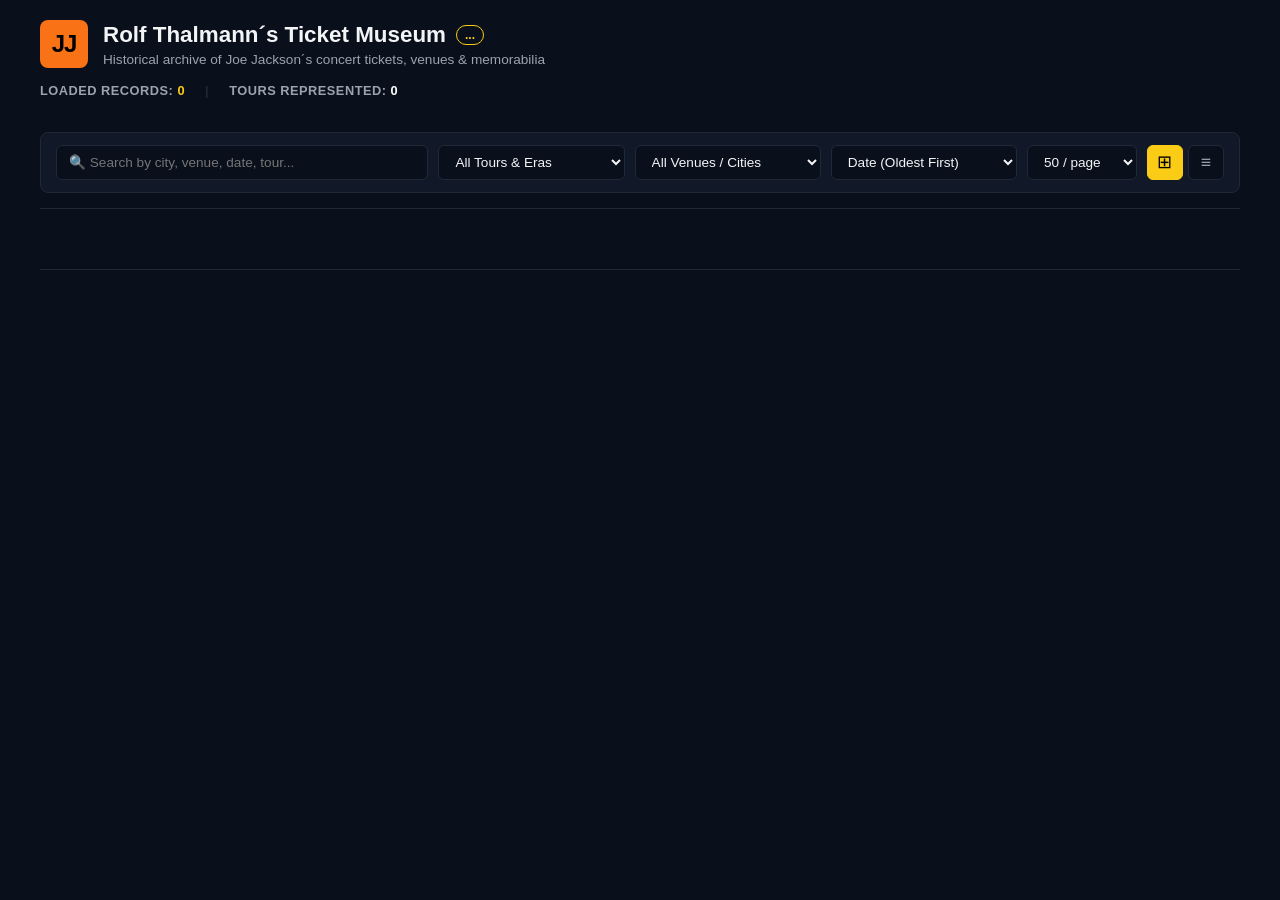
==== index.html @ 8d32916a "Update index.html Provedené úpravy: Odstraněny informace o contributor/donor: Z karty záznamu (kart" ====
<!DOCTYPE html>
<html lang="en">
<head>
  <meta charset="UTF-8">
  <meta name="viewport" content="width=device-width, initial-scale=1.0">
  <title>Rolf Thalmann´s Ticket Museum</title>
  <script src="https://cdnjs.cloudflare.com/ajax/libs/PapaParse/5.4.1/papaparse.min.js"></script>

  <!-- Viewer.js (Image Zoom & Inspection) -->
  <link rel="stylesheet" href="https://cdnjs.cloudflare.com/ajax/libs/viewerjs/1.11.6/viewer.min.css" />
  <script src="https://cdnjs.cloudflare.com/ajax/libs/viewerjs/1.11.6/viewer.min.js"></script>

  <style>
    :root {
      --bg-main: #0a0f1c;
      --bg-panel: #111827;
      --bg-card: #151c2b;
      --text-main: #f3f4f6;
      --text-muted: #9ca3af;
      --accent-yellow: #facc15;
      --accent-blue: #38bdf8;
      --border-color: #1f2937;
      --font-family: -apple-system, BlinkMacSystemFont, "Segoe UI", Roboto, Helvetica, Arial, sans-serif;
    }

    * { box-sizing: border-box; margin: 0; padding: 0; }

    body {
      font-family: var(--font-family);
      background-color: var(--bg-main);
      color: var(--text-main);
      padding: 0 40px 40px 40px;
      min-height: 100vh;
    }

    .viewer-container { z-index: 99999 !important; }

    .top-header-container {
      position: sticky;
      top: 0;
      background-color: var(--bg-main);
      z-index: 100;
      padding-top: 20px;
      padding-bottom: 15px;
      border-bottom: 1px solid var(--border-color);
      margin-bottom: 25px;
    }

    header {
      display: flex;
      justify-content: space-between;
      align-items: center;
      margin-bottom: 15px;
    }

    .header-left { display: flex; align-items: center; gap: 15px; }

    .logo {
      background-color: #f97316;
      color: #000;
      width: 48px;
      height: 48px;
      border-radius: 8px;
      display: flex;
      align-items: center;
      justify-content: center;
      font-weight: 900;
      font-size: 1.5rem;
      letter-spacing: -1px;
      flex-shrink: 0;
    }

    .title-area h1 {
      font-size: 1.4rem;
      font-weight: 700;
      display: flex;
      align-items: center;
      gap: 10px;
    }

    .year-badge {
      background-color: transparent;
      border: 1px solid var(--accent-yellow);
      color: var(--accent-yellow);
      font-size: 0.75rem;
      padding: 2px 8px;
      border-radius: 12px;
      font-weight: 600;
    }

    .title-area p { color: var(--text-muted); font-size: 0.85rem; margin-top: 4px; }

    .stats-bar {
      display: flex;
      align-items: center;
      gap: 20px;
      font-size: 0.8rem;
      font-weight: 600;
      color: var(--text-muted);
      text-transform: uppercase;
      margin-bottom: 15px;
      letter-spacing: 0.5px;
    }

    .stats-bar span { color: var(--border-color); }
    .stat-val-yellow { color: var(--accent-yellow); }
    .stat-val-white { color: #fff; }

    /* Banner "On This Day in History" */
    .on-this-day-banner {
      background: linear-gradient(135deg, rgba(250, 204, 21, 0.15), rgba(56, 189, 248, 0.1));
      border: 1px solid rgba(250, 204, 21, 0.4);
      border-radius: 8px;
      padding: 10px 16px;
      margin-bottom: 15px;
      display: none;
      align-items: center;
      justify-content: space-between;
      gap: 15px;
    }

    .on-this-day-banner.active { display: flex; }

    .otd-left { display: flex; align-items: center; gap: 12px; }

    .otd-icon {
      font-size: 1.3rem;
      background: rgba(250, 204, 21, 0.2);
      padding: 6px 10px;
      border-radius: 6px;
    }

    .otd-text h4 {
      font-size: 0.85rem;
      color: var(--accent-yellow);
      text-transform: uppercase;
      letter-spacing: 0.5px;
      margin-bottom: 2px;
    }

    .otd-text p {
      font-size: 0.85rem;
      color: var(--text-main);
      font-weight: 500;
    }

    .otd-btn {
      background-color: var(--accent-yellow);
      color: #000;
      border: none;
      padding: 6px 14px;
      border-radius: 6px;
      font-size: 0.8rem;
      font-weight: 700;
      cursor: pointer;
      white-space: nowrap;
      transition: all 0.2s;
    }

    .otd-btn:hover { background-color: #fde047; }

    .category-tabs {
      display: flex;
      gap: 8px;
      margin-bottom: 15px;
      overflow-x: auto;
      padding-bottom: 4px;
    }

    .tab-btn {
      background-color: var(--bg-panel);
      border: 1px solid var(--border-color);
      color: var(--text-muted);
      padding: 8px 16px;
      border-radius: 20px;
      font-size: 0.85rem;
      font-weight: 600;
      cursor: pointer;
      white-space: nowrap;
      transition: all 0.2s ease;
      display: inline-flex;
      align-items: center;
      gap: 6px;
    }

    .tab-btn:hover { border-color: #38bdf8; color: #fff; }
    .tab-btn.active { background-color: var(--accent-yellow); color: #000; border-color: var(--accent-yellow); }

    .controls {
      display: grid;
      grid-template-columns: 2fr 1fr 1fr 1fr 110px auto;
      gap: 10px;
      background-color: var(--bg-panel);
      padding: 12px 15px;
      border-radius: 8px;
      border: 1px solid var(--border-color);
    }

    @media (max-width: 1200px) {
      .controls { grid-template-columns: 1fr 1fr 1fr; }
    }

    .controls input, .controls select {
      background-color: var(--bg-main);
      border: 1px solid var(--border-color);
      color: var(--text-main);
      padding: 8px 12px;
      border-radius: 6px;
      font-size: 0.85rem;
      width: 100%;
      outline: none;
    }

    .controls input:focus, .controls select:focus { border-color: var(--accent-blue); }

    .layout-toggles { display: flex; gap: 5px; }

    .toggle-btn {
      background-color: var(--bg-main);
      border: 1px solid var(--border-color);
      color: var(--text-muted);
      width: 36px;
      height: 100%;
      border-radius: 6px;
      cursor: pointer;
      display: flex;
      align-items: center;
      justify-content: center;
      font-size: 1.1rem;
    }

    .toggle-btn.active { background-color: var(--accent-yellow); color: #000; border-color: var(--accent-yellow); }

    .tickets-container.grid-view {
      display: grid;
      grid-template-columns: repeat(auto-fill, minmax(300px, 1fr));
      gap: 20px;
    }

    .tickets-container.list-view {
      display: flex;
      flex-direction: column;
      gap: 15px;
    }

    .tickets-container.list-view .ticket-card { flex-direction: row; align-items: center; height: auto; }
    .tickets-container.list-view .card-img-wrapper { width: 220px; height: 160px; flex-shrink: 0; }

    .ticket-card {
      background-color: var(--bg-card);
      border: 1px solid var(--border-color);
      border-radius: 10px;
      overflow: hidden;
      display: flex;
      flex-direction: column;
      cursor: pointer;
      position: relative;
      transition: transform 0.2s, border-color 0.2s;
    }

    .ticket-card:hover { border-color: #38bdf8; transform: translateY(-2px); }

    .card-header-row { display: flex; justify-content: flex-end; align-items: center; margin-bottom: 6px; }

    .edit-icon-btn {
      color: var(--text-muted);
      font-size: 0.85rem;
      text-decoration: none;
      padding: 2px 6px;
      border-radius: 4px;
      background: rgba(255, 255, 255, 0.05);
      border: 1px solid var(--border-color);
      transition: all 0.2s;
    }

    .edit-icon-btn:hover { color: var(--accent-yellow); border-color: var(--accent-yellow); }

    .card-img-wrapper {
      position: relative;
      height: 220px;
      background-color: #000;
      display: flex;
      align-items: center;
      justify-content: center;
      overflow: hidden;
    }

    .card-img-wrapper img { width: 100%; height: 100%; object-fit: cover; }

    .card-content { padding: 15px; display: flex; flex-direction: column; flex-grow: 1; }

    .card-date { font-size: 0.95rem; font-weight: 700; color: #fff; margin-bottom: 4px; }
    .info-text { font-size: 0.85rem; font-weight: 500; color: var(--text-muted); line-height: 1.4; margin-bottom: 8px; flex-grow: 1; }

    /* Supporting Act Tag on Card */
    .card-support-tag {
      font-size: 0.75rem;
      color: var(--accent-blue);
      font-weight: 600;
      margin-bottom: 8px;
      display: flex;
      align-items: center;
      gap: 4px;
    }

    /* Related Item Badge Buttons */
    .related-items-bar {
      display: flex;
      gap: 6px;
      flex-wrap: wrap;
      margin-top: 8px;
      margin-bottom: 6px;
    }

    .related-btn {
      background: rgba(56, 189, 248, 0.12);
      border: 1px solid rgba(56, 189, 248, 0.4);
      color: #38bdf8;
      font-size: 0.75rem;
      font-weight: 600;
      padding: 4px 10px;
      border-radius: 12px;
      cursor: pointer;
      display: inline-flex;
      align-items: center;
      gap: 5px;
      transition: all 0.2s;
    }

    .related-btn:hover {
      background: rgba(56, 189, 248, 0.3);
      color: #fff;
      border-color: #38bdf8;
    }

    .setlist-toggle-btn {
      background: rgba(255, 255, 255, 0.05);
      border: 1px solid var(--border-color);
      color: var(--text-muted);
      width: 100%;
      padding: 8px;
      border-radius: 6px;
      font-size: 0.8rem;
      margin-top: 10px;
      cursor: pointer;
      text-align: center;
      transition: all 0.2s;
    }

    .setlist-toggle-btn.has-setlist {
      background: rgba(250, 204, 21, 0.12);
      border-color: rgba(250, 204, 21, 0.5);
      color: var(--accent-yellow);
      font-weight: 700;
    }

    .setlist-toggle-btn.has-setlist:hover {
      background: rgba(250, 204, 21, 0.25);
    }

    .setlist-content {
      display: none;
      margin-top: 10px;
      background: rgba(0,0,0,0.3);
      padding: 10px;
      border-radius: 6px;
      font-size: 0.8rem;
      color: var(--text-muted);
    }

    .setlist-content.open { display: block; }
    .setlist-content ol { padding-left: 20px; margin: 10px 0; }

    .pagination-container {
      display: flex;
      justify-content: center;
      align-items: center;
      gap: 8px;
      margin-top: 35px;
      padding-top: 20px;
      border-top: 1px solid var(--border-color);
      flex-wrap: wrap;
    }

    .page-btn {
      background-color: var(--bg-panel);
      border: 1px solid var(--border-color);
      color: var(--text-main);
      padding: 8px 14px;
      border-radius: 6px;
      font-size: 0.85rem;
      cursor: pointer;
    }

    .page-btn.active {
      background-color: var(--accent-yellow);
      color: #000;
      border-color: var(--accent-yellow);
      font-weight: 700;
    }

    /* Modal / Detail View Overlay */
    .modal-overlay {
      position: fixed;
      top: 0; left: 0; width: 100vw; height: 100vh;
      background: rgba(0, 0, 0, 0.85);
      backdrop-filter: blur(5px);
      display: none;
      justify-content: center;
      align-items: center;
      z-index: 9999;
      padding: 20px;
    }

    .modal-overlay.active { display: flex; }

    .modal-card {
      background-color: var(--bg-panel);
      border: 1px solid var(--border-color);
      border-radius: 12px;
      max-width: 900px;
      width: 100%;
      max-height: 90vh;
      overflow-y: auto;
      position: relative;
      display: flex;
      flex-direction: column;
    }

    .modal-nav-bar {
      display: flex;
      justify-content: space-between;
      align-items: center;
      padding: 12px 20px;
      background: rgba(0, 0, 0, 0.4);
      border-bottom: 1px solid var(--border-color);
    }

    .modal-nav-btn {
      background: var(--bg-card);
      border: 1px solid var(--border-color);
      color: var(--text-main);
      padding: 6px 14px;
      border-radius: 6px;
      font-size: 0.85rem;
      font-weight: 600;
      cursor: pointer;
    }

    .modal-nav-btn:hover:not(:disabled) { border-color: var(--accent-blue); color: var(--accent-blue); }
    .modal-nav-btn:disabled { opacity: 0.3; cursor: not-allowed; }

    .modal-close {
      background: rgba(255, 255, 255, 0.1);
      border: none; color: #fff;
      font-size: 1.2rem; width: 32px; height: 32px;
      border-radius: 50%; cursor: pointer;
      display: flex; align-items: center; justify-content: center;
    }

    .modal-close:hover { background: rgba(239, 68, 68, 0.8); }

    .modal-img-container {
      background: #000;
      padding: 20px;
      text-align: center;
      border-bottom: 1px solid var(--border-color);
    }

    .modal-img-container img {
      max-width: 100%;
      max-height: 52vh;
      object-fit: contain;
      border-radius: 6px;
      cursor: zoom-in;
    }

    .modal-thumbnails {
      display: flex;
      gap: 10px;
      justify-content: center;
      margin-top: 10px;
    }

    .modal-thumb {
      width: 50px;
      height: 38px;
      object-fit: cover;
      border-radius: 4px;
      border: 1px solid var(--border-color);
      cursor: pointer;
      opacity: 0.6;
    }

    .modal-thumb:hover, .modal-thumb.active { opacity: 1; border-color: var(--accent-yellow); }

    .modal-body { padding: 25px; }
    .modal-date { font-size: 1.1rem; font-weight: 700; color: #fff; margin-bottom: 8px; }
    .modal-title { font-size: 0.95rem; font-weight: 500; color: var(--text-muted); margin-bottom: 20px; }

    .modal-grid {
      display: grid;
      grid-template-columns: repeat(auto-fit, minmax(180px, 1fr));
      gap: 15px;
      background: rgba(0, 0, 0, 0.2);
      padding: 15px;
      border-radius: 8px;
      border: 1px solid var(--border-color);
      margin-bottom: 20px;
    }

    .modal-grid-item span { display: block; color: var(--text-muted); font-size: 0.75rem; margin-bottom: 2px; }
    .modal-grid-item strong { font-size: 0.9rem; color: var(--text-main); }

    .media-embed-box {
      margin-top: 20px;
      padding: 15px;
      background: rgba(0,0,0,0.3);
      border-radius: 8px;
      border: 1px solid var(--border-color);
    }

    .media-embed-box h4 {
      font-size: 0.85rem;
      color: var(--accent-blue);
      margin-bottom: 10px;
      text-transform: uppercase;
    }

    .media-links-bar {
      display: flex;
      gap: 10px;
      flex-wrap: wrap;
      margin-top: 15px;
    }

    .media-link-btn {
      background: var(--bg-card);
      border: 1px solid var(--border-color);
      color: var(--text-main);
      padding: 8px 14px;
      border-radius: 6px;
      font-size: 0.8rem;
      text-decoration: none;
      display: inline-flex;
      align-items: center;
      gap: 6px;
      transition: all 0.2s;
    }

    .media-link-btn:hover { border-color: var(--accent-yellow); color: var(--accent-yellow); }
  </style>
</head>
<body>

  <div class="top-header-container">
    <header>
      <div class="header-left">
        <div class="logo">JJ</div>
        <div class="title-area">
          <h1>Rolf Thalmann´s Ticket Museum <span class="year-badge" id="yearBadge">...</span></h1>
          <p>Historical archive of Joe Jackson´s concert tickets, venues & memorabilia</p>
        </div>
      </div>
    </header>

    <div class="stats-bar">
      <div>LOADED RECORDS: <strong class="stat-val-yellow" id="stat-tickets">0</strong></div> <span>|</span>
      <div>TOURS REPRESENTED: <strong class="stat-val-white" id="stat-tours">0</strong></div>
    </div>

    <!-- On This Day in History Banner -->
    <div class="on-this-day-banner" id="otdBanner">
      <div class="otd-left">
        <div class="otd-icon">📅</div>
        <div class="otd-text">
          <h4>On This Day In History</h4>
          <p id="otdTitle">...</p>
        </div>
      </div>
      <button class="otd-btn" id="otdBtn">🎫 View Anniversary Show</button>
    </div>

    <div class="category-tabs" id="categoryTabs"></div>

    <div class="controls">
      <input type="text" id="searchInput" placeholder="🔍 Search by city, venue, date, tour..." onkeyup="filterData()">
      <select id="tourFilter" onchange="filterData()"><option value="">All Tours & Eras</option></select>
      <select id="venueFilter" onchange="filterData()"><option value="">All Venues / Cities</option></select>
      <select id="sortFilter" onchange="filterData()">
        <option value="oldest">Date (Oldest First)</option>
        <option value="newest">Date (Newest First)</option>
      </select>
      <select id="pageSizeFilter" onchange="changePageSize()">
        <option value="25">25 / page</option>
        <option value="50" selected>50 / page</option>
        <option value="100">100 / page</option>
        <option value="ALL">ALL</option>
      </select>
      <div class="layout-toggles">
        <button class="toggle-btn active" id="btnGrid" onclick="setLayout('grid')">⊞</button>
        <button class="toggle-btn" id="btnList" onclick="setLayout('list')">≡</button>
      </div>
    </div>
  </div>

  <div id="ticketsContainer" class="tickets-container grid-view"></div>
  <div id="paginationContainer" class="pagination-container"></div>

  <!-- Detail Modal Window -->
  <div class="modal-overlay" id="detailModal" onclick="closeModalOnOverlay(event)">
    <div class="modal-card">
      <div class="modal-nav-bar">
        <button class="modal-nav-btn" id="modalPrevBtn" onclick="navigateModal(-1)">◄ Previous</button>
        <div class="modal-counter" id="modalCounter">0 / 0</div>
        <div style="display: flex; gap: 10px; align-items: center;">
          <button class="modal-nav-btn" id="modalNextBtn" onclick="navigateModal(1)">Next ►</button>
          <button class="modal-close" onclick="closeModal()">✕</button>
        </div>
      </div>

      <div class="modal-img-container">
        <div id="modalViewerWrapper">
          <img id="modalImg" src="" alt="Ticket Full View">
        </div>
        <div class="modal-thumbnails" id="modalThumbnails"></div>
      </div>

      <div class="modal-body">
        <div class="modal-date" id="modalDate"></div>
        <div class="modal-title" id="modalInfo"></div>
        
        <div class="modal-grid" id="modalGrid">
          <div class="modal-grid-item" id="modalSupportGroup">
            <span>Supporting Act</span>
            <strong id="modalSupport"></strong>
          </div>
          <div class="modal-grid-item" id="modalPriceGroup">
            <span>Original Price</span>
            <strong id="modalPrice"></strong>
          </div>
          <div class="modal-grid-item" id="modalSeatGroup">
            <span>Seating / Section</span>
            <strong id="modalSeat"></strong>
          </div>
        </div>

        <!-- External Media Links & Embeds -->
        <div id="modalMediaContainer"></div>

        <!-- Full Setlist Section -->
        <div id="modalSetlistSection" style="margin-top: 20px;"></div>
      </div>
    </div>
  </div>

  <!-- Skrytý prvek pro spuštění Lupy (Viewer.js) nad souvisejícími obrázky -->
  <img id="quickViewerImg" src="" style="display: none;" alt="Quick Viewer">

  <script>
    let allTickets = [];
    let filteredTickets = [];
    let currentLayout = 'grid';
    let currentPage = 1;
    let pageSize = 50;
    let currentCategory = 'Tickets';
    let currentModalIndex = -1;

    let imageViewerInstance = null;
    let quickViewerInstance = null;

    function isValidValue(val) {
      if (!val) return false;
      const clean = String(val).trim().toLowerCase();
      return clean !== '' && clean !== 'není k dispozici' && clean !== 'n/a' && clean !== 'undefined' && clean !== 'null';
    }

    function getTicketCategory(t) {
      if (t.KATEGORIE && t.KATEGORIE.trim()) {
        const cat = t.KATEGORIE.trim().toLowerCase();
        if (cat.includes('pass')) return 'Passes';
        if (cat.includes('program')) return 'Programs';
        if (cat.includes('poster')) return 'Posters';
        if (cat.includes('shirt') || cat.includes('t-shirt') || cat.includes('tričko')) return 'T-shirts';
        if (cat.includes('memo')) return 'Memorabilia';
        if (cat.includes('ticket')) return 'Tickets';
      }
      return 'Tickets';
    }

    function parseInfoText(t) {
      let rawText = (t.INFO_TEXT || '').trim();
      let explicitDate = (t.DATUM || '').trim();
      const dateRegex = /\b(\d{1,2}(?:st|nd|rd|th)?\s+[A-Za-z]+\s+\d{4}|\d{4}-\d{2}-\d{2}|\d{1,2}\.\d{1,2}\.\d{4})\b/i;
      const match = rawText.match(dateRegex);

      let extractedDate = explicitDate;
      let cleanedText = rawText;

      if (match) {
        if (!extractedDate) extractedDate = match[0];
        cleanedText = rawText.replace(match[0], '').replace(/^[\s–—\-]+|[\s–—\-]+$/g, '').trim();
      }

      return { date: extractedDate, text: cleanedText || rawText };
    }

    function parseToDate(t) {
      const parsed = parseInfoText(t);
      if (!parsed.date) return new Date(0);
      let cleanDateStr = parsed.date.replace(/(\d+)(st|nd|rd|th)/i, '$1').replace(/\./g, '/');
      let timestamp = Date.parse(cleanDateStr);
      return isNaN(timestamp) ? new Date(0) : new Date(timestamp);
    }

    function getRelatedItems(currentRecord) {
      const currentInfo = (currentRecord.INFO_TEXT || '').trim().toLowerCase();
      if (!currentInfo) return [];

      return allTickets.filter(item => {
        if (item.ID_LISTKU === currentRecord.ID_LISTKU) return false;
        const itemInfo = (item.INFO_TEXT || '').trim().toLowerCase();
        return itemInfo === currentInfo;
      });
    }

    /* Funkce pro dohledání dnešního výročí ("On This Day in History") */
    function checkOnThisDayAnniversary() {
      const today = new Date();
      const currentDay = today.getDate();
      const currentMonth = today.getMonth();

      const anniversaries = allTickets.filter(t => {
        const d = parseToDate(t);
        return d.getTime() > 0 && d.getDate() === currentDay && d.getMonth() === currentMonth;
      });

      if (anniversaries.length > 0) {
        const selected = anniversaries[0];
        const parsed = parseInfoText(selected);
        const concertDate = parseToDate(selected);
        const yearsAgo = today.getFullYear() - concertDate.getFullYear();

        const banner = document.getElementById('otdBanner');
        const titleEl = document.getElementById('otdTitle');
        const btn = document.getElementById('otdBtn');

        let text = `<strong>${yearsAgo} years ago</strong> (${concertDate.getFullYear()}): Joe Jackson played in ${parsed.text}`;
        if (anniversaries.length > 1) {
          text += ` <em>(+${anniversaries.length - 1} more show today)</em>`;
        }

        titleEl.innerHTML = text;
        banner.classList.add('active');

        btn.onclick = () => {
          const targetIndex = filteredTickets.indexOf(selected);
          if (targetIndex !== -1) {
            openModal(targetIndex);
          } else {
            document.getElementById('searchInput').value = '';
            document.getElementById('tourFilter').value = '';
            document.getElementById('venueFilter').value = '';
            currentCategory = 'ALL';
            filterData();
            setTimeout(() => {
              openModal(filteredTickets.indexOf(selected));
            }, 100);
          }
        };
      }
    }

    window.addEventListener('DOMContentLoaded', () => {
      Papa.parse('joe_jackson_tickets_master_with_setlists.csv', {
        download: true,
        header: true,
        skipEmptyLines: true,
        complete: function(results) {
          allTickets = results.data;
          updateStats();
          populateFilters();
          filterData();
          checkOnThisDayAnniversary();
        }
      });
    });

    function updateStats() {
      document.getElementById('stat-tickets').textContent = allTickets.length;
      const uniqueTours = new Set(allTickets.map(t => t.TURNE).filter(isValidValue));
      document.getElementById('stat-tours').textContent = uniqueTours.size;

      const years = allTickets
        .map(t => parseToDate(t).getFullYear())
        .filter(y => y > 1900);
      if (years.length > 0) {
        const minYear = Math.min(...years);
        const maxYear = Math.max(...years);
        document.getElementById('yearBadge').textContent = `${minYear} – ${maxYear}`;
      }
    }

    function populateFilters() {
      // Tours Filter
      const tourSelect = document.getElementById('tourFilter');
      const tours = [...new Set(allTickets.map(t => t.TURNE).filter(isValidValue))].sort();
      tours.forEach(tour => {
        const opt = document.createElement('option');
        opt.value = tour; opt.textContent = tour;
        tourSelect.appendChild(opt);
      });

      // Venues / Cities Filter - Vytvoření UNIKÁTNÍHO seznamu
      const venueSelect = document.getElementById('venueFilter');
      const venueSet = new Set();

      allTickets.forEach(t => {
        if (isValidValue(t.MESTO)) {
          venueSet.add(t.MESTO.trim());
        } else {
          const parsed = parseInfoText(t);
          if (parsed.text && parsed.text.trim()) {
            venueSet.add(parsed.text.trim());
          }
        }
      });

      const uniqueVenues = [...venueSet].sort((a, b) => a.localeCompare(b));
      
      uniqueVenues.forEach(venue => {
        if (venue) {
          const opt = document.createElement('option');
          opt.value = venue; 
          opt.textContent = venue;
          venueSelect.appendChild(opt);
        }
      });
    }

    function renderCategoryTabs(matchesBeforeCategoryFilter) {
      const tabsContainer = document.getElementById('categoryTabs');
      tabsContainer.innerHTML = '';

      const counts = { 'Tickets': 0, 'Passes': 0, 'Programs': 0, 'Posters': 0, 'T-shirts': 0, 'Memorabilia': 0, 'ALL': matchesBeforeCategoryFilter.length };

      matchesBeforeCategoryFilter.forEach(t => {
        const cat = getTicketCategory(t);
        if (counts[cat] !== undefined) counts[cat]++;
      });

      const categoryOrder = ['Tickets', 'Passes', 'Programs', 'Posters', 'T-shirts', 'Memorabilia', 'ALL'];
      const categoryLabels = { 'Tickets': '🎫 Tickets', 'Passes': '🪪 Passes', 'Programs': '📖 Programs', 'Posters': '🖼️ Posters', 'T-shirts': '🎽 T-shirts', 'Memorabilia': '⭐ Memorabilia', 'ALL': '✨ All Records' };

      categoryOrder.forEach(catKey => {
        const count = counts[catKey];
        if (count > 0 || catKey === 'ALL' || catKey === 'Tickets') {
          const btn = document.createElement('button');
          btn.className = `tab-btn ${currentCategory === catKey ? 'active' : ''}`;
          btn.innerHTML = `${categoryLabels[catKey]} <span style="opacity: 0.75; font-size: 0.8em;">(${count})</span>`;
          btn.onclick = () => { currentCategory = catKey; filterData(); };
          tabsContainer.appendChild(btn);
        }
      });
    }

    function setLayout(layout) {
      currentLayout = layout;
      document.getElementById('btnGrid').className = `toggle-btn ${layout === 'grid' ? 'active' : ''}`;
      document.getElementById('btnList').className = `toggle-btn ${layout === 'list' ? 'active' : ''}`;
      document.getElementById('ticketsContainer').className = `tickets-container ${layout}-view`;
      renderPaginated();
    }

    function changePageSize() {
      const val = document.getElementById('pageSizeFilter').value;
      pageSize = val === 'ALL' ? 'ALL' : parseInt(val);
      currentPage = 1;
      renderPaginated();
    }

    function filterData() {
      const query = document.getElementById('searchInput').value.toLowerCase();
      const tour = document.getElementById('tourFilter').value;
      const venue = document.getElementById('venueFilter').value;
      const sort = document.getElementById('sortFilter').value;

      const matchesBase = allTickets.filter(t => {
        const parsed = parseInfoText(t);
        const venueVal = (t.MESTO || parsed.text || '').trim();

        const qMatch = !query || 
          (t.INFO_TEXT || '').toLowerCase().includes(query) ||
          (t.MESTO || '').toLowerCase().includes(query) ||
          (t.SUPPORTING_ACT || '').toLowerCase().includes(query) ||
          (t.SETLIST || '').toLowerCase().includes(query);
          
        const tMatch = !tour || t.TURNE === tour;
        const vMatch = !venue || venueVal === venue || (t.INFO_TEXT || '').includes(venue);
        return qMatch && tMatch && vMatch;
      });

      renderCategoryTabs(matchesBase);

      filteredTickets = matchesBase.filter(t => {
        if (currentCategory === 'ALL') return true;
        return getTicketCategory(t).toLowerCase() === currentCategory.toLowerCase();
      });

      filteredTickets.sort((a, b) => {
        const dateA = parseToDate(a);
        const dateB = parseToDate(b);
        return sort === 'newest' ? dateB - dateA : dateA - dateB;
      });

      currentPage = 1;
      renderPaginated();
    }

    function renderPaginated() {
      let pageData = pageSize === 'ALL' ? filteredTickets : filteredTickets.slice((currentPage - 1) * pageSize, currentPage * pageSize);
      renderTickets(pageData);
      renderPaginationControls();
    }

    function openQuickImageModal(scanFileName) {
      if (!scanFileName) return;

      const firstFile = scanFileName.split(',')[0].trim();
      const quickImg = document.getElementById('quickViewerImg');
      quickImg.src = `./scans/${firstFile}`;

      if (quickViewerInstance) {
        quickViewerInstance.destroy();
      }

      quickViewerInstance = new Viewer(quickImg, {
        hidden: function() {
          quickViewerInstance.destroy();
          quickViewerInstance = null;
        }
      });

      quickViewerInstance.show();
    }

    function renderTickets(tickets) {
      const container = document.getElementById('ticketsContainer');
      container.innerHTML = '';

      if (tickets.length === 0) {
        container.innerHTML = '<p style="color: var(--text-muted); grid-column: 1/-1; text-align: center; padding: 40px;">No items found matching your criteria.</p>';
        return;
      }

      tickets.forEach((t) => {
        const globalIndex = filteredTickets.indexOf(t);
        const card = document.createElement('div');
        card.className = 'ticket-card';
        card.onclick = (e) => {
          if (e.target.closest('.setlist-toggle-btn') || e.target.closest('.related-btn') || e.target.closest('.edit-icon-btn')) return;
          openModal(globalIndex);
        };

        const skenFiles = (t.SOUBOR_SKEN || '').split(',').map(s => s.trim()).filter(Boolean);
        const firstImgFile = skenFiles[0] || '';
        const imgSrc = firstImgFile ? `./scans/${firstImgFile}` : '';

        const parsed = parseInfoText(t);

        const relatedItems = getRelatedItems(t);
        let relatedHTML = '';

        if (relatedItems.length > 0) {
          relatedHTML += '<div class="related-items-bar">';
          relatedItems.forEach(rel => {
            const relCat = getTicketCategory(rel);
            let icon = '🖼️';
            let label = 'Poster';

            if (relCat === 'Tickets') { icon = '🎫'; label = 'Ticket'; }
            else if (relCat === 'Passes') { icon = '🪪'; label = 'Pass'; }
            else if (relCat === 'Programs') { icon = '📖'; label = 'Program'; }

            const relFile = (rel.SOUBOR_SKEN || '').split(',')[0].trim();

            relatedHTML += `
              <button class="related-btn" title="Click to view image" onclick="event.stopPropagation(); openQuickImageModal('${relFile}')">
                ${icon} View ${label}
              </button>
            `;
          });
          relatedHTML += '</div>';
        }

        let supportActHTML = '';
        if (isValidValue(t.SUPPORTING_ACT)) {
          supportActHTML = `<div class="card-support-tag">🎸 Support: ${t.SUPPORTING_ACT.trim()}</div>`;
        }

        let setlistSection = '';
        const setlistStr = t.SETLIST || '';
        const songCount = parseInt(t.POCET_SKLADEB) || 0;
        
        if (setlistStr && isValidValue(setlistStr) && songCount > 0) {
          const songs = setlistStr.split(',').map(s => s.trim());
          const listItems = songs.map(s => `<li>${s}</li>`).join('');
          setlistSection = `
            <button class="setlist-toggle-btn has-setlist" onclick="event.stopPropagation(); toggleSetlist('${globalIndex}')">🎵 View Setlist.fm (${songCount})</button>
            <div class="setlist-content" id="setlist-${globalIndex}"><ol>${listItems}</ol></div>
          `;
        }

        const editUrl = `edit_ticket.html?id=${encodeURIComponent(t.ID_LISTKU || '')}`;

        card.innerHTML = `
          <div class="card-img-wrapper">
            ${imgSrc ? `<img src="${imgSrc}" alt="Ticket Scan" onerror="this.src='[data-uri]'">` : ''}
          </div>
          <div class="card-content">
            <div class="card-header-row">
              <a href="${editUrl}" target="_blank" class="edit-icon-btn" onclick="event.stopPropagation();" title="Edit this record">✏️ Edit</a>
            </div>
            ${parsed.date ? `<div class="card-date">${parsed.date}</div>` : ''}
            <div class="info-text">${parsed.text}</div>
            ${supportActHTML}
            ${relatedHTML}
            ${setlistSection}
          </div>
        `;
        
        container.appendChild(card);
      });
    }

    function renderPaginationControls() {
      const container = document.getElementById('paginationContainer');
      container.innerHTML = '';
      if (pageSize === 'ALL' || filteredTickets.length <= pageSize) return;

      const totalPages = Math.ceil(filteredTickets.length / pageSize);

      const prevBtn = document.createElement('button');
      prevBtn.className = 'page-btn'; prevBtn.textContent = '◄ Prev';
      prevBtn.disabled = currentPage === 1;
      prevBtn.onclick = () => { currentPage--; renderPaginated(); window.scrollTo({ top: 0, behavior: 'smooth' }); };
      container.appendChild(prevBtn);

      for (let i = 1; i <= totalPages; i++) {
        if (totalPages > 10 && Math.abs(i - currentPage) > 3 && i !== 1 && i !== totalPages) {
          if (i === 2 || i === totalPages - 1) {
            const dots = document.createElement('span'); dots.textContent = '...'; dots.style.color = 'var(--text-muted)';
            container.appendChild(dots);
          }
          continue;
        }
        const pageBtn = document.createElement('button');
        pageBtn.className = `page-btn ${i === currentPage ? 'active' : ''}`; pageBtn.textContent = i;
        pageBtn.onclick = () => { currentPage = i; renderPaginated(); window.scrollTo({ top: 0, behavior: 'smooth' }); };
        container.appendChild(pageBtn);
      }

      const nextBtn = document.createElement('button');
      nextBtn.className = 'page-btn'; nextBtn.textContent = 'Next ►';
      nextBtn.disabled = currentPage === totalPages;
      nextBtn.onclick = () => { currentPage++; renderPaginated(); window.scrollTo({ top: 0, behavior: 'smooth' }); };
      container.appendChild(nextBtn);
    }

    function toggleSetlist(id) {
      const el = document.getElementById(`setlist-${id}`);
      if (el) el.classList.toggle('open');
    }

    function openModal(index) {
      if (index < 0 || index >= filteredTickets.length) return;
      currentModalIndex = index;
      const t = filteredTickets[currentModalIndex];

      if (imageViewerInstance) { imageViewerInstance.destroy(); imageViewerInstance = null; }

      const skenFiles = (t.SOUBOR_SKEN || '').split(',').map(s => s.trim()).filter(Boolean);
      const modalImg = document.getElementById('modalImg');
      const thumbContainer = document.getElementById('modalThumbnails');
      thumbContainer.innerHTML = '';

      if (skenFiles.length > 0) {
        modalImg.src = `./scans/${skenFiles[0]}`;
        if (skenFiles.length > 1) {
          skenFiles.forEach((file, idx) => {
            const thumb = document.createElement('img');
            thumb.className = `modal-thumb ${idx === 0 ? 'active' : ''}`;
            thumb.src = `./scans/${file}`;
            thumb.onclick = () => {
              modalImg.src = `./scans/${file}`;
              document.querySelectorAll('.modal-thumb').forEach(t => t.classList.remove('active'));
              thumb.classList.add('active');
            };
            thumbContainer.appendChild(thumb);
          });
        }
      } else { modalImg.src = ''; }

      setTimeout(() => {
        imageViewerInstance = new Viewer(modalImg, { toolbar: true, navbar: false, title: false });
      }, 100);

      const parsed = parseInfoText(t);
      document.getElementById('modalDate').textContent = parsed.date || '';
      document.getElementById('modalInfo').textContent = parsed.text || '';

      const supportGroup = document.getElementById('modalSupportGroup');
      if (isValidValue(t.SUPPORTING_ACT)) {
        document.getElementById('modalSupport').textContent = t.SUPPORTING_ACT.trim();
        supportGroup.style.display = 'block';
      } else { supportGroup.style.display = 'none'; }

      const priceGroup = document.getElementById('modalPriceGroup');
      if (isValidValue(t.CENA) && t.CENA !== '0.00') {
        document.getElementById('modalPrice').textContent = `${t.CENA} ${t.MENA || ''}`;
        priceGroup.style.display = 'block';
      } else { priceGroup.style.display = 'none'; }

      const seatGroup = document.getElementById('modalSeatGroup');
      if (isValidValue(t.SEKTOR_RADA_SEDADLO)) {
        document.getElementById('modalSeat').textContent = t.SEKTOR_RADA_SEDADLO;
        seatGroup.style.display = 'block';
      } else { seatGroup.style.display = 'none'; }

      // External Media Container (YouTube, Setlist.fm, Press Reviews)
      const mediaContainer = document.getElementById('modalMediaContainer');
      let mediaHTML = '';

      if (isValidValue(t.YOUTUBE_URL)) {
        mediaHTML += `
          <div class="media-embed-box">
            <h4>🎬 Concert Video / Bootleg</h4>
            <div style="margin-bottom: 8px;">
              <a href="${t.YOUTUBE_URL}" target="_blank" class="media-link-btn">▶ Watch Video on YouTube ↗</a>
            </div>
          </div>`;
      }

      if (isValidValue(t.REVIEW_URL)) {
        mediaHTML += `
          <div class="media-embed-box">
            <h4>📰 Press & Archive Review</h4>
            <iframe src="${t.REVIEW_URL}" width="100%" height="250" frameborder="0" webkitallowfullscreen="true" mozallowfullscreen="true" allowfullscreen style="border-radius:6px; background:#000;"></iframe>
          </div>`;
      }

      if (isValidValue(t.SETLIST_URL)) {
        mediaHTML += `
          <div class="media-links-bar">
            <a href="${t.SETLIST_URL}" target="_blank" class="media-link-btn">📊 View Show Details on Setlist.fm ↗</a>
          </div>`;
      }

      mediaContainer.innerHTML = mediaHTML;

      // Full Setlist Section
      const modalSetlistSec = document.getElementById('modalSetlistSection');
      const setlistStr = t.SETLIST || '';
      const songCount = parseInt(t.POCET_SKLADEB) || 0;

      if (setlistStr && isValidValue(setlistStr) && songCount > 0) {
        const songs = setlistStr.split(',').map(s => s.trim());
        const listItems = songs.map(s => `<li>${s}</li>`).join('');
        modalSetlistSec.innerHTML = `<h4 style="color: var(--accent-yellow); margin-bottom: 10px;">🎵 Full Setlist (${songCount} songs)</h4><ol style="padding-left: 20px; color: var(--text-muted); font-size: 0.9rem; line-height: 1.6;">${listItems}</ol>`;
      } else { modalSetlistSec.innerHTML = ''; }

      document.getElementById('modalCounter').textContent = `${currentModalIndex + 1} / ${filteredTickets.length}`;
      document.getElementById('modalPrevBtn').disabled = currentModalIndex === 0;
      document.getElementById('modalNextBtn').disabled = currentModalIndex === filteredTickets.length - 1;

      document.getElementById('detailModal').classList.add('active');
    }

    function navigateModal(direction) {
      const newIndex = currentModalIndex + direction;
      if (newIndex >= 0 && newIndex < filteredTickets.length) openModal(newIndex);
    }

    function closeModal() {
      document.getElementById('detailModal').classList.remove('active');
      if (imageViewerInstance) { imageViewerInstance.destroy(); imageViewerInstance = null; }
      currentModalIndex = -1;
    }

    function closeModalOnOverlay(e) {
      if (e.target.id === 'detailModal') closeModal();
    }
  </script>
</body>
</html>
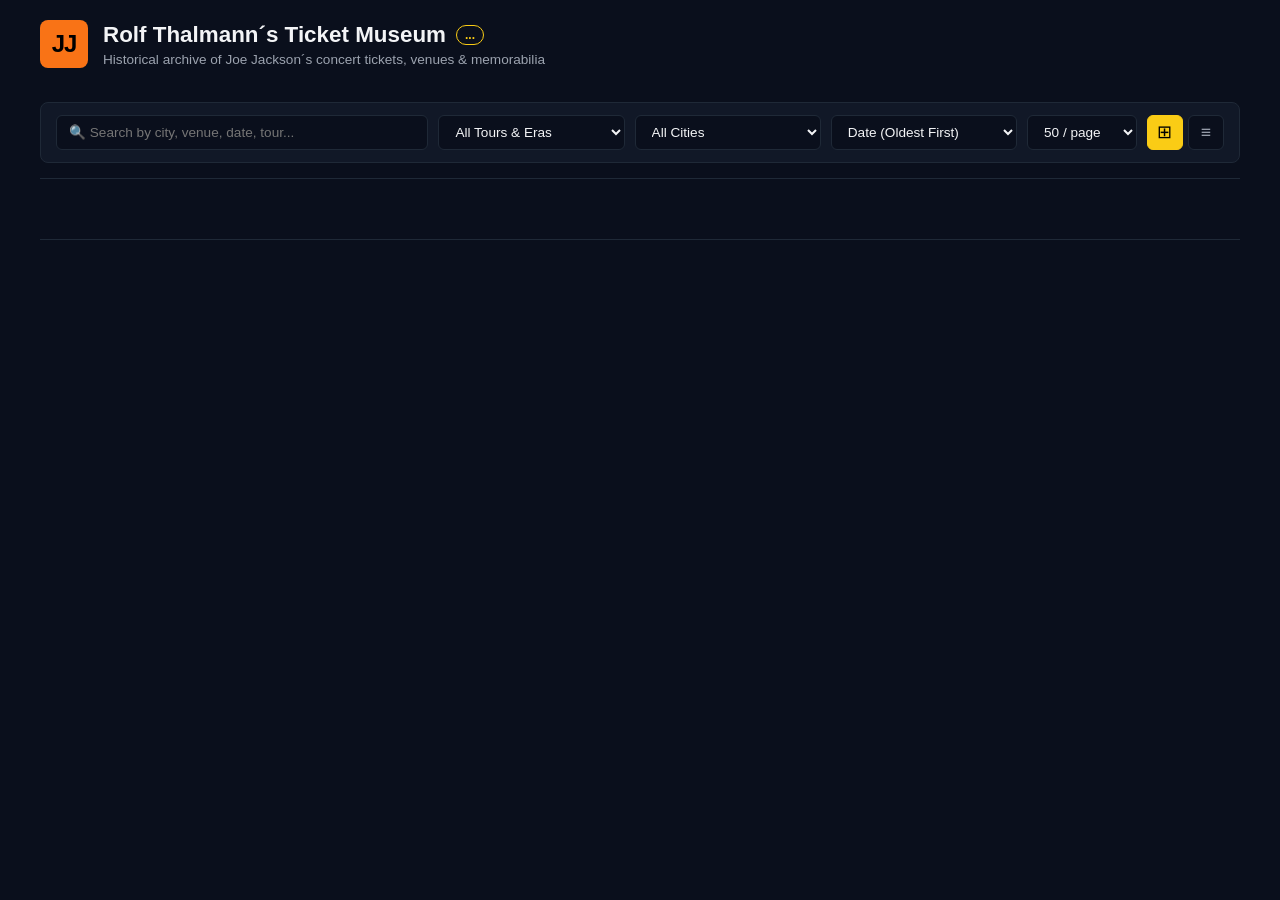
==== commit 793e1a3f: "Update index.html Přehled provedených změn: Čistší hlavička:  Odstraněn celý horní textový řádek " ====
--- a/index.html
+++ b/index.html
@@ -90,22 +90,6 @@
 
     .title-area p { color: var(--text-muted); font-size: 0.85rem; margin-top: 4px; }
 
-    .stats-bar {
-      display: flex;
-      align-items: center;
-      gap: 20px;
-      font-size: 0.8rem;
-      font-weight: 600;
-      color: var(--text-muted);
-      text-transform: uppercase;
-      margin-bottom: 15px;
-      letter-spacing: 0.5px;
-    }
-
-    .stats-bar span { color: var(--border-color); }
-    .stat-val-yellow { color: var(--accent-yellow); }
-    .stat-val-white { color: #fff; }
-
     /* Banner "On This Day in History" */
     .on-this-day-banner {
       background: linear-gradient(135deg, rgba(250, 204, 21, 0.15), rgba(56, 189, 248, 0.1));
@@ -333,18 +317,24 @@
       border-color: #38bdf8;
     }
 
-    .setlist-toggle-btn {
+    .collapsible-group {
+      display: flex;
+      gap: 6px;
+      margin-top: 10px;
+      align-items: center;
+    }
+
+    .setlist-toggle-btn, .lineup-toggle-btn {
       background: rgba(255, 255, 255, 0.05);
       border: 1px solid var(--border-color);
       color: var(--text-muted);
-      width: 100%;
-      padding: 8px;
+      padding: 8px 12px;
       border-radius: 6px;
       font-size: 0.8rem;
-      margin-top: 10px;
       cursor: pointer;
       text-align: center;
       transition: all 0.2s;
+      flex-grow: 1;
     }
 
     .setlist-toggle-btn.has-setlist {
@@ -358,9 +348,41 @@
       background: rgba(250, 204, 21, 0.25);
     }
 
-    .setlist-content {
+    .lineup-toggle-btn.has-lineup {
+      background: rgba(56, 189, 248, 0.12);
+      border-color: rgba(56, 189, 248, 0.5);
+      color: var(--accent-blue);
+      font-weight: 700;
+    }
+
+    .lineup-toggle-btn.has-lineup:hover {
+      background: rgba(56, 189, 248, 0.25);
+    }
+
+    .external-link-icon-btn {
+      background: rgba(255, 255, 255, 0.05);
+      border: 1px solid var(--border-color);
+      color: var(--text-muted);
+      padding: 8px 10px;
+      border-radius: 6px;
+      font-size: 0.85rem;
+      text-decoration: none;
+      display: inline-flex;
+      align-items: center;
+      justify-content: center;
+      transition: all 0.2s;
+      flex-shrink: 0;
+    }
+
+    .external-link-icon-btn:hover {
+      border-color: var(--accent-yellow);
+      color: var(--accent-yellow);
+      background: rgba(250, 204, 21, 0.15);
+    }
+
+    .collapsible-content {
       display: none;
-      margin-top: 10px;
+      margin-top: 8px;
       background: rgba(0,0,0,0.3);
       padding: 10px;
       border-radius: 6px;
@@ -368,8 +390,8 @@
       color: var(--text-muted);
     }
 
-    .setlist-content.open { display: block; }
-    .setlist-content ol { padding-left: 20px; margin: 10px 0; }
+    .collapsible-content.open { display: block; }
+    .collapsible-content ol, .collapsible-content ul { padding-left: 20px; margin: 8px 0; }
 
     .pagination-container {
       display: flex;
@@ -563,11 +585,6 @@
         </div>
       </div>
     </header>
-
-    <div class="stats-bar">
-      <div>LOADED RECORDS: <strong class="stat-val-yellow" id="stat-tickets">0</strong></div> <span>|</span>
-      <div>TOURS REPRESENTED: <strong class="stat-val-white" id="stat-tours">0</strong></div>
-    </div>
 
     <!-- On This Day in History Banner -->
     <div class="on-this-day-banner" id="otdBanner">
@@ -586,7 +603,7 @@
     <div class="controls">
       <input type="text" id="searchInput" placeholder="🔍 Search by city, venue, date, tour..." onkeyup="filterData()">
       <select id="tourFilter" onchange="filterData()"><option value="">All Tours & Eras</option></select>
-      <select id="venueFilter" onchange="filterData()"><option value="">All Venues / Cities</option></select>
+      <select id="cityFilter" onchange="filterData()"><option value="">All Cities</option></select>
       <select id="sortFilter" onchange="filterData()">
         <option value="oldest">Date (Oldest First)</option>
         <option value="newest">Date (Newest First)</option>
@@ -645,6 +662,9 @@
           </div>
         </div>
 
+        <!-- Line-up Section in Modal -->
+        <div id="modalLineupSection"></div>
+
         <!-- External Media Links & Embeds -->
         <div id="modalMediaContainer"></div>
 
@@ -705,6 +725,20 @@
       return { date: extractedDate, text: cleanedText || rawText };
     }
 
+    function extractCityOnly(t) {
+      if (isValidValue(t.MESTO)) {
+        // Pokud pole MESTO obsahuje i venue oddělené pomlčkou, vezmeme pouze město (první část)
+        return t.MESTO.split('-')[0].trim();
+      }
+      const parsed = parseInfoText(t);
+      if (parsed.text && parsed.text.trim()) {
+        // Z textu předpokládáme název města na začátku před čárkou nebo pomlčkou
+        const cityCandidate = parsed.text.split(',')[0].split('-')[0].trim();
+        return cityCandidate;
+      }
+      return '';
+    }
+
     function parseToDate(t) {
       const parsed = parseInfoText(t);
       if (!parsed.date) return new Date(0);
@@ -760,7 +794,7 @@
           } else {
             document.getElementById('searchInput').value = '';
             document.getElementById('tourFilter').value = '';
-            document.getElementById('venueFilter').value = '';
+            document.getElementById('cityFilter').value = '';
             currentCategory = 'ALL';
             filterData();
             setTimeout(() => {
@@ -778,7 +812,7 @@
         skipEmptyLines: true,
         complete: function(results) {
           allTickets = results.data;
-          updateStats();
+          updateYearBadge();
           populateFilters();
           filterData();
           checkOnThisDayAnniversary();
@@ -786,11 +820,7 @@
       });
     });
 
-    function updateStats() {
-      document.getElementById('stat-tickets').textContent = allTickets.length;
-      const uniqueTours = new Set(allTickets.map(t => t.TURNE).filter(isValidValue));
-      document.getElementById('stat-tours').textContent = uniqueTours.size;
-
+    function updateYearBadge() {
       const years = allTickets
         .map(t => parseToDate(t).getFullYear())
         .filter(y => y > 1900);
@@ -811,30 +841,22 @@
         tourSelect.appendChild(opt);
       });
 
-      // Venues / Cities Filter - Vytvoření UNIKÁTNÍHO seznamu
-      const venueSelect = document.getElementById('venueFilter');
-      const venueSet = new Set();
+      // Cities Filter - Vytvoření UNIKÁTNÍHO seznamu pouze měst
+      const citySelect = document.getElementById('cityFilter');
+      const citySet = new Set();
 
       allTickets.forEach(t => {
-        if (isValidValue(t.MESTO)) {
-          venueSet.add(t.MESTO.trim());
-        } else {
-          const parsed = parseInfoText(t);
-          if (parsed.text && parsed.text.trim()) {
-            venueSet.add(parsed.text.trim());
-          }
-        }
+        const cityName = extractCityOnly(t);
+        if (cityName) citySet.add(cityName);
       });
 
-      const uniqueVenues = [...venueSet].sort((a, b) => a.localeCompare(b));
+      const uniqueCities = [...citySet].sort((a, b) => a.localeCompare(b));
       
-      uniqueVenues.forEach(venue => {
-        if (venue) {
-          const opt = document.createElement('option');
-          opt.value = venue; 
-          opt.textContent = venue;
-          venueSelect.appendChild(opt);
-        }
+      uniqueCities.forEach(city => {
+        const opt = document.createElement('option');
+        opt.value = city; 
+        opt.textContent = city;
+        citySelect.appendChild(opt);
       });
     }
 
@@ -882,22 +904,23 @@
     function filterData() {
       const query = document.getElementById('searchInput').value.toLowerCase();
       const tour = document.getElementById('tourFilter').value;
-      const venue = document.getElementById('venueFilter').value;
+      const selectedCity = document.getElementById('cityFilter').value;
       const sort = document.getElementById('sortFilter').value;
 
       const matchesBase = allTickets.filter(t => {
         const parsed = parseInfoText(t);
-        const venueVal = (t.MESTO || parsed.text || '').trim();
+        const cityVal = extractCityOnly(t);
 
         const qMatch = !query || 
           (t.INFO_TEXT || '').toLowerCase().includes(query) ||
           (t.MESTO || '').toLowerCase().includes(query) ||
           (t.SUPPORTING_ACT || '').toLowerCase().includes(query) ||
+          (t.LINEUP || '').toLowerCase().includes(query) ||
           (t.SETLIST || '').toLowerCase().includes(query);
           
         const tMatch = !tour || t.TURNE === tour;
-        const vMatch = !venue || venueVal === venue || (t.INFO_TEXT || '').includes(venue);
-        return qMatch && tMatch && vMatch;
+        const cMatch = !selectedCity || cityVal.toLowerCase() === selectedCity.toLowerCase() || (t.INFO_TEXT || '').toLowerCase().includes(selectedCity.toLowerCase());
+        return qMatch && tMatch && cMatch;
       });
 
       renderCategoryTabs(matchesBase);
@@ -958,7 +981,7 @@
         const card = document.createElement('div');
         card.className = 'ticket-card';
         card.onclick = (e) => {
-          if (e.target.closest('.setlist-toggle-btn') || e.target.closest('.related-btn') || e.target.closest('.edit-icon-btn')) return;
+          if (e.target.closest('.setlist-toggle-btn') || e.target.closest('.lineup-toggle-btn') || e.target.closest('.external-link-icon-btn') || e.target.closest('.related-btn') || e.target.closest('.edit-icon-btn')) return;
           openModal(globalIndex);
         };
 
@@ -998,17 +1021,50 @@
           supportActHTML = `<div class="card-support-tag">🎸 Support: ${t.SUPPORTING_ACT.trim()}</div>`;
         }
 
-        let setlistSection = '';
+        // Setlist & Lineup controls
+        let collapsibleGroupHTML = '';
         const setlistStr = t.SETLIST || '';
         const songCount = parseInt(t.POCET_SKLADEB) || 0;
-        
-        if (setlistStr && isValidValue(setlistStr) && songCount > 0) {
-          const songs = setlistStr.split(',').map(s => s.trim());
-          const listItems = songs.map(s => `<li>${s}</li>`).join('');
-          setlistSection = `
-            <button class="setlist-toggle-btn has-setlist" onclick="event.stopPropagation(); toggleSetlist('${globalIndex}')">🎵 View Setlist.fm (${songCount})</button>
-            <div class="setlist-content" id="setlist-${globalIndex}"><ol>${listItems}</ol></div>
-          `;
+        const setlistUrl = t.SETLIST_URL || '';
+        const lineupStr = t.LINEUP || '';
+
+        const hasSetlist = setlistStr && isValidValue(setlistStr) && songCount > 0;
+        const hasLineup = lineupStr && isValidValue(lineupStr);
+
+        if (hasSetlist || hasLineup || setlistUrl) {
+          collapsibleGroupHTML += '<div class="collapsible-group">';
+          
+          if (hasSetlist) {
+            collapsibleGroupHTML += `
+              <button class="setlist-toggle-btn has-setlist" onclick="event.stopPropagation(); toggleCollapsible('setlist-${globalIndex}')">🎵 View Setlist.fm (${songCount})</button>
+            `;
+          }
+
+          if (setlistUrl && isValidValue(setlistUrl)) {
+            collapsibleGroupHTML += `
+              <a href="${setlistUrl}" target="_blank" class="external-link-icon-btn" title="Open directly on Setlist.fm ↗" onclick="event.stopPropagation();">🔗</a>
+            `;
+          }
+
+          if (hasLineup) {
+            collapsibleGroupHTML += `
+              <button class="lineup-toggle-btn has-lineup" onclick="event.stopPropagation(); toggleCollapsible('lineup-${globalIndex}')">👥 Line-up</button>
+            `;
+          }
+
+          collapsibleGroupHTML += '</div>';
+
+          if (hasSetlist) {
+            const songs = setlistStr.split(',').map(s => s.trim());
+            const listItems = songs.map(s => `<li>${s}</li>`).join('');
+            collapsibleGroupHTML += `<div class="collapsible-content" id="setlist-${globalIndex}"><ol>${listItems}</ol></div>`;
+          }
+
+          if (hasLineup) {
+            const members = lineupStr.split(';').map(m => m.trim());
+            const memberItems = members.map(m => `<li>${m}</li>`).join('');
+            collapsibleGroupHTML += `<div class="collapsible-content" id="lineup-${globalIndex}"><ul>${memberItems}</ul></div>`;
+          }
         }
 
         const editUrl = `edit_ticket.html?id=${encodeURIComponent(t.ID_LISTKU || '')}`;
@@ -1025,7 +1081,7 @@
             <div class="info-text">${parsed.text}</div>
             ${supportActHTML}
             ${relatedHTML}
-            ${setlistSection}
+            ${collapsibleGroupHTML}
           </div>
         `;
         
@@ -1067,8 +1123,8 @@
       container.appendChild(nextBtn);
     }
 
-    function toggleSetlist(id) {
-      const el = document.getElementById(`setlist-${id}`);
+    function toggleCollapsible(id) {
+      const el = document.getElementById(id);
       if (el) el.classList.toggle('open');
     }
 
@@ -1127,6 +1183,21 @@
         seatGroup.style.display = 'block';
       } else { seatGroup.style.display = 'none'; }
 
+      // Line-up Section
+      const modalLineupSec = document.getElementById('modalLineupSection');
+      const lineupStr = t.LINEUP || '';
+      if (isValidValue(lineupStr)) {
+        const members = lineupStr.split(';').map(m => m.trim());
+        const memberItems = members.map(m => `<li>${m}</li>`).join('');
+        modalLineupSec.innerHTML = `
+          <div style="margin-top: 15px; padding: 12px; background: rgba(56, 189, 248, 0.1); border: 1px solid rgba(56, 189, 248, 0.3); border-radius: 8px;">
+            <h4 style="color: var(--accent-blue); margin-bottom: 8px; font-size: 0.85rem; text-transform: uppercase;">👥 Band Line-up</h4>
+            <ul style="padding-left: 20px; color: var(--text-main); font-size: 0.85rem; line-height: 1.5;">${memberItems}</ul>
+          </div>`;
+      } else {
+        modalLineupSec.innerHTML = '';
+      }
+
       // External Media Container (YouTube, Setlist.fm, Press Reviews)
       const mediaContainer = document.getElementById('modalMediaContainer');
       let mediaHTML = '';
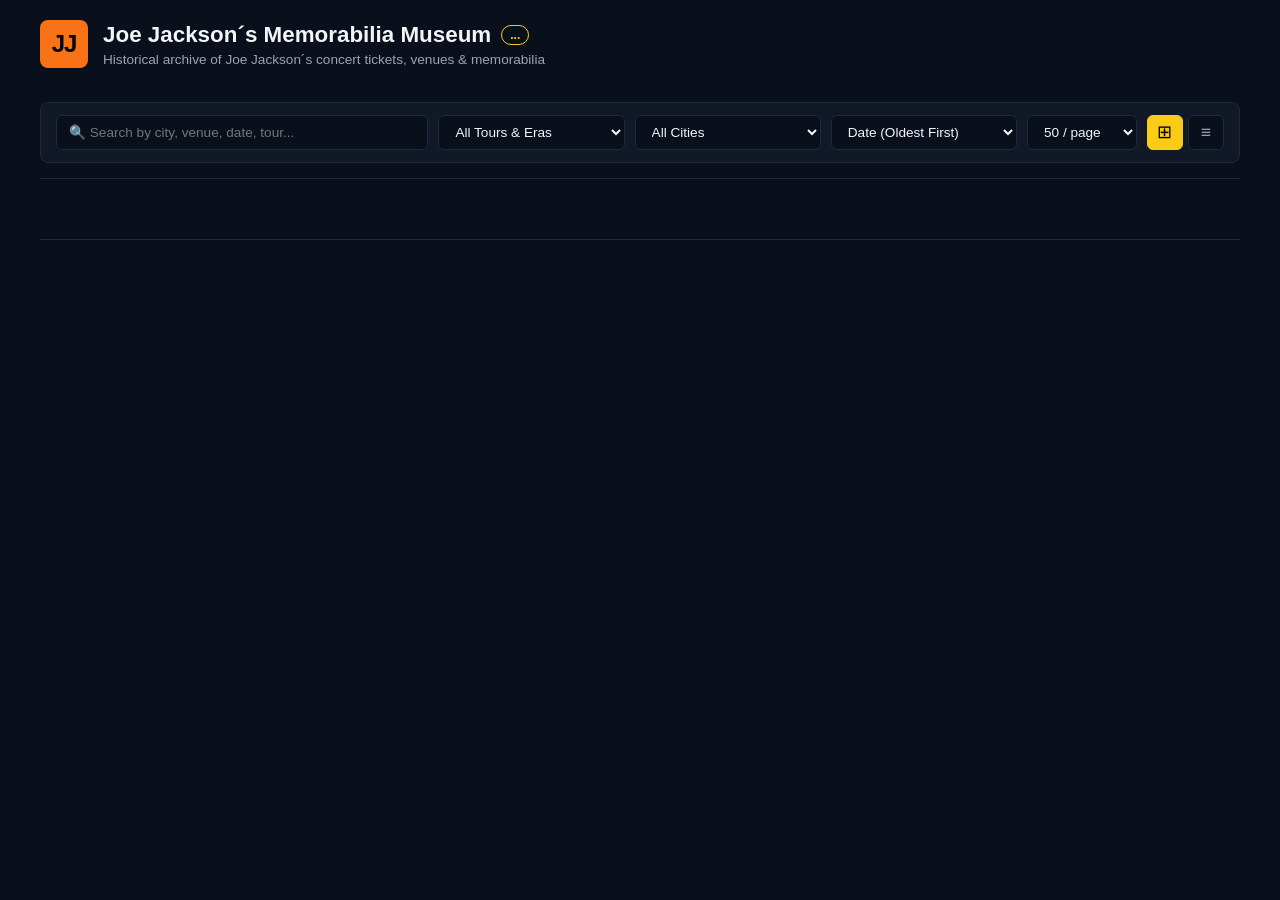
==== commit ad3341ad: "Update index.html Přehled všech provedených změn v index.html: Favicona (ikona záložky):  Přidán " ====
--- a/index.html
+++ b/index.html
@@ -3,7 +3,11 @@
 <head>
   <meta charset="UTF-8">
   <meta name="viewport" content="width=device-width, initial-scale=1.0">
-  <title>Rolf Thalmann´s Ticket Museum</title>
+  <title>Joe Jackson´s Memorabilia Museum</title>
+
+  <!-- Favicon (JJ Icon) -->
+  <link rel="icon" type="image/svg+xml" href="[data-uri]">
+
   <script src="https://cdnjs.cloudflare.com/ajax/libs/PapaParse/5.4.1/papaparse.min.js"></script>
 
   <!-- Viewer.js (Image Zoom & Inspection) -->
@@ -440,7 +444,7 @@
       background-color: var(--bg-panel);
       border: 1px solid var(--border-color);
       border-radius: 12px;
-      max-width: 900px;
+      max-width: 950px;
       width: 100%;
       max-height: 90vh;
       overflow-y: auto;
@@ -517,7 +521,7 @@
     .modal-thumb:hover, .modal-thumb.active { opacity: 1; border-color: var(--accent-yellow); }
 
     .modal-body { padding: 25px; }
-    .modal-date { font-size: 1.1rem; font-weight: 700; color: #fff; margin-bottom: 8px; }
+    .modal-date { font-size: 1.15rem; font-weight: 700; color: #fff; margin-bottom: 6px; }
     .modal-title { font-size: 0.95rem; font-weight: 500; color: var(--text-muted); margin-bottom: 20px; }
 
     .modal-grid {
@@ -534,6 +538,28 @@
     .modal-grid-item span { display: block; color: var(--text-muted); font-size: 0.75rem; margin-bottom: 2px; }
     .modal-grid-item strong { font-size: 0.9rem; color: var(--text-main); }
 
+    /* Flashcard 2-Column Layout for Lineup & Setlist */
+    .flashcard-columns {
+      display: grid;
+      grid-template-columns: repeat(auto-fit, minmax(320px, 1fr));
+      gap: 20px;
+      margin-top: 20px;
+    }
+
+    .flashcard-col-box {
+      background: rgba(0, 0, 0, 0.25);
+      border: 1px solid var(--border-color);
+      border-radius: 8px;
+      padding: 16px;
+    }
+
+    .flashcard-col-box h4 {
+      font-size: 0.85rem;
+      text-transform: uppercase;
+      margin-bottom: 12px;
+      letter-spacing: 0.5px;
+    }
+
     .media-embed-box {
       margin-top: 20px;
       padding: 15px;
@@ -580,7 +606,7 @@
       <div class="header-left">
         <div class="logo">JJ</div>
         <div class="title-area">
-          <h1>Rolf Thalmann´s Ticket Museum <span class="year-badge" id="yearBadge">...</span></h1>
+          <h1>Joe Jackson´s Memorabilia Museum <span class="year-badge" id="yearBadge">...</span></h1>
           <p>Historical archive of Joe Jackson´s concert tickets, venues & memorabilia</p>
         </div>
       </div>
@@ -624,7 +650,7 @@
   <div id="ticketsContainer" class="tickets-container grid-view"></div>
   <div id="paginationContainer" class="pagination-container"></div>
 
-  <!-- Detail Modal Window -->
+  <!-- Detail Modal Window (Flashcard) -->
   <div class="modal-overlay" id="detailModal" onclick="closeModalOnOverlay(event)">
     <div class="modal-card">
       <div class="modal-nav-bar">
@@ -652,24 +678,17 @@
             <span>Supporting Act</span>
             <strong id="modalSupport"></strong>
           </div>
-          <div class="modal-grid-item" id="modalPriceGroup">
-            <span>Original Price</span>
-            <strong id="modalPrice"></strong>
-          </div>
           <div class="modal-grid-item" id="modalSeatGroup">
             <span>Seating / Section</span>
             <strong id="modalSeat"></strong>
           </div>
         </div>
 
-        <!-- Line-up Section in Modal -->
-        <div id="modalLineupSection"></div>
+        <!-- 2-Column Flashcard Section: Line-up & Setlist -->
+        <div class="flashcard-columns" id="modalColumnsSection"></div>
 
         <!-- External Media Links & Embeds -->
         <div id="modalMediaContainer"></div>
-
-        <!-- Full Setlist Section -->
-        <div id="modalSetlistSection" style="margin-top: 20px;"></div>
       </div>
     </div>
   </div>
@@ -727,12 +746,10 @@
 
     function extractCityOnly(t) {
       if (isValidValue(t.MESTO)) {
-        // Pokud pole MESTO obsahuje i venue oddělené pomlčkou, vezmeme pouze město (první část)
         return t.MESTO.split('-')[0].trim();
       }
       const parsed = parseInfoText(t);
       if (parsed.text && parsed.text.trim()) {
-        // Z textu předpokládáme název města na začátku před čárkou nebo pomlčkou
         const cityCandidate = parsed.text.split(',')[0].split('-')[0].trim();
         return cityCandidate;
       }
@@ -758,7 +775,6 @@
       });
     }
 
-    /* Funkce pro dohledání dnešního výročí ("On This Day in History") */
     function checkOnThisDayAnniversary() {
       const today = new Date();
       const currentDay = today.getDate();
@@ -832,7 +848,6 @@
     }
 
     function populateFilters() {
-      // Tours Filter
       const tourSelect = document.getElementById('tourFilter');
       const tours = [...new Set(allTickets.map(t => t.TURNE).filter(isValidValue))].sort();
       tours.forEach(tour => {
@@ -841,7 +856,6 @@
         tourSelect.appendChild(opt);
       });
 
-      // Cities Filter - Vytvoření UNIKÁTNÍHO seznamu pouze měst
       const citySelect = document.getElementById('cityFilter');
       const citySet = new Set();
 
@@ -1021,7 +1035,6 @@
           supportActHTML = `<div class="card-support-tag">🎸 Support: ${t.SUPPORTING_ACT.trim()}</div>`;
         }
 
-        // Setlist & Lineup controls
         let collapsibleGroupHTML = '';
         const setlistStr = t.SETLIST || '';
         const songCount = parseInt(t.POCET_SKLADEB) || 0;
@@ -1171,32 +1184,44 @@
         supportGroup.style.display = 'block';
       } else { supportGroup.style.display = 'none'; }
 
-      const priceGroup = document.getElementById('modalPriceGroup');
-      if (isValidValue(t.CENA) && t.CENA !== '0.00') {
-        document.getElementById('modalPrice').textContent = `${t.CENA} ${t.MENA || ''}`;
-        priceGroup.style.display = 'block';
-      } else { priceGroup.style.display = 'none'; }
-
       const seatGroup = document.getElementById('modalSeatGroup');
       if (isValidValue(t.SEKTOR_RADA_SEDADLO)) {
         document.getElementById('modalSeat').textContent = t.SEKTOR_RADA_SEDADLO;
         seatGroup.style.display = 'block';
       } else { seatGroup.style.display = 'none'; }
 
-      // Line-up Section
-      const modalLineupSec = document.getElementById('modalLineupSection');
+      // 2-Column Flashcard Section: Lineup & Setlist
+      const modalColsSec = document.getElementById('modalColumnsSection');
+      let colsHTML = '';
+
       const lineupStr = t.LINEUP || '';
-      if (isValidValue(lineupStr)) {
+      const setlistStr = t.SETLIST || '';
+      const songCount = parseInt(t.POCET_SKLADEB) || 0;
+
+      const hasLineup = isValidValue(lineupStr);
+      const hasSetlist = setlistStr && isValidValue(setlistStr) && songCount > 0;
+
+      if (hasLineup) {
         const members = lineupStr.split(';').map(m => m.trim());
         const memberItems = members.map(m => `<li>${m}</li>`).join('');
-        modalLineupSec.innerHTML = `
-          <div style="margin-top: 15px; padding: 12px; background: rgba(56, 189, 248, 0.1); border: 1px solid rgba(56, 189, 248, 0.3); border-radius: 8px;">
-            <h4 style="color: var(--accent-blue); margin-bottom: 8px; font-size: 0.85rem; text-transform: uppercase;">👥 Band Line-up</h4>
-            <ul style="padding-left: 20px; color: var(--text-main); font-size: 0.85rem; line-height: 1.5;">${memberItems}</ul>
+        colsHTML += `
+          <div class="flashcard-col-box">
+            <h4 style="color: var(--accent-blue);">👥 Band Line-up</h4>
+            <ul style="padding-left: 20px; color: var(--text-main); font-size: 0.85rem; line-height: 1.6;">${memberItems}</ul>
           </div>`;
-      } else {
-        modalLineupSec.innerHTML = '';
-      }
+      }
+
+      if (hasSetlist) {
+        const songs = setlistStr.split(',').map(s => s.trim());
+        const listItems = songs.map(s => `<li>${s}</li>`).join('');
+        colsHTML += `
+          <div class="flashcard-col-box">
+            <h4 style="color: var(--accent-yellow);">🎵 Full Setlist (${songCount} songs)</h4>
+            <ol style="padding-left: 20px; color: var(--text-muted); font-size: 0.85rem; line-height: 1.6;">${listItems}</ol>
+          </div>`;
+      }
+
+      modalColsSec.innerHTML = colsHTML;
 
       // External Media Container (YouTube, Setlist.fm, Press Reviews)
       const mediaContainer = document.getElementById('modalMediaContainer');
@@ -1229,17 +1254,6 @@
 
       mediaContainer.innerHTML = mediaHTML;
 
-      // Full Setlist Section
-      const modalSetlistSec = document.getElementById('modalSetlistSection');
-      const setlistStr = t.SETLIST || '';
-      const songCount = parseInt(t.POCET_SKLADEB) || 0;
-
-      if (setlistStr && isValidValue(setlistStr) && songCount > 0) {
-        const songs = setlistStr.split(',').map(s => s.trim());
-        const listItems = songs.map(s => `<li>${s}</li>`).join('');
-        modalSetlistSec.innerHTML = `<h4 style="color: var(--accent-yellow); margin-bottom: 10px;">🎵 Full Setlist (${songCount} songs)</h4><ol style="padding-left: 20px; color: var(--text-muted); font-size: 0.9rem; line-height: 1.6;">${listItems}</ol>`;
-      } else { modalSetlistSec.innerHTML = ''; }
-
       document.getElementById('modalCounter').textContent = `${currentModalIndex + 1} / ${filteredTickets.length}`;
       document.getElementById('modalPrevBtn').disabled = currentModalIndex === 0;
       document.getElementById('modalNextBtn').disabled = currentModalIndex === filteredTickets.length - 1;
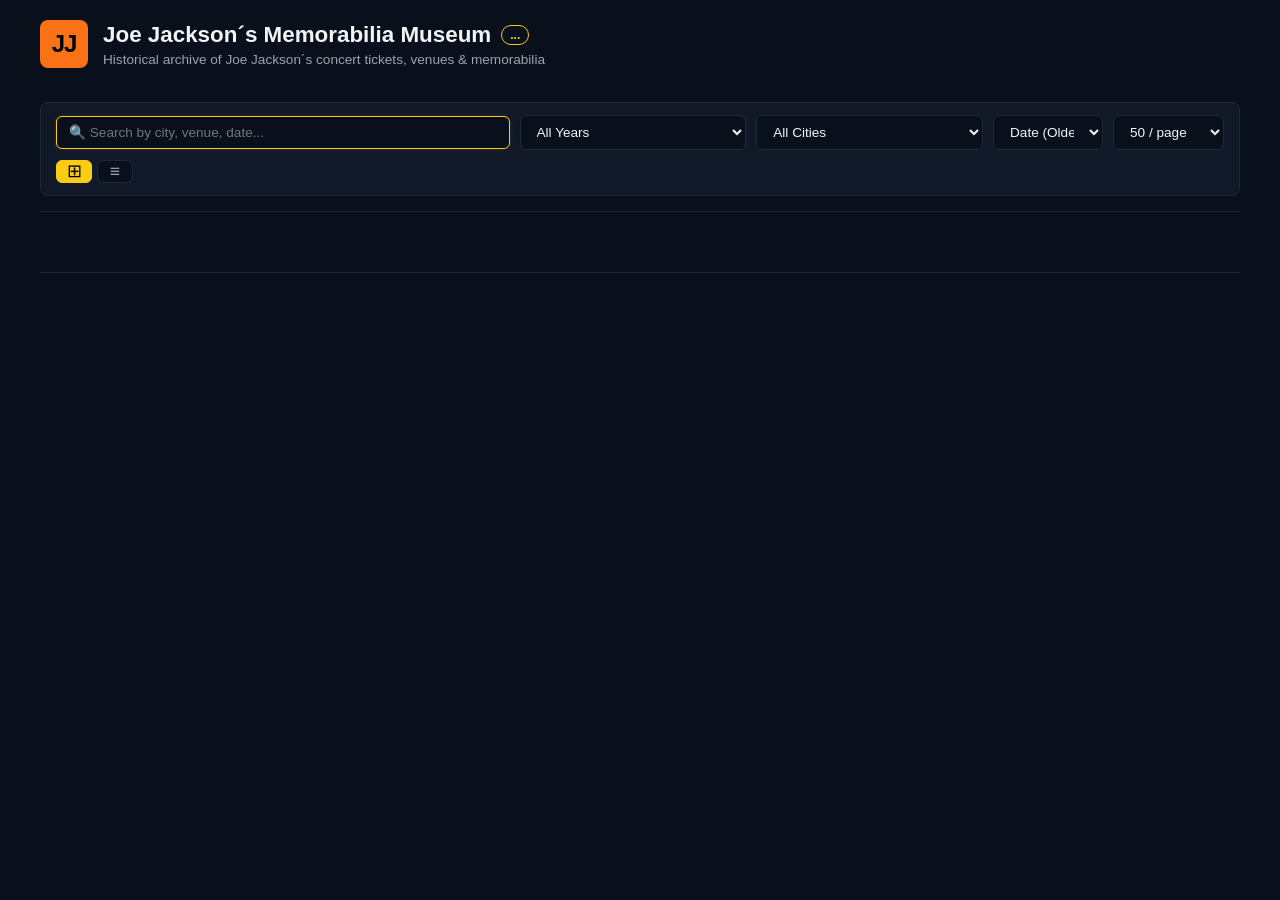
==== commit e6bc779f: "Update index.html Přehled provedených změn: Nahrazení výběru turné seznamem roků: Dropdown All Tour" ====
--- a/index.html
+++ b/index.html
@@ -176,7 +176,7 @@
 
     .controls {
       display: grid;
-      grid-template-columns: 2fr 1fr 1fr 1fr 110px auto;
+      grid-template-columns: 2fr 1fr 1fr 110px auto;
       gap: 10px;
       background-color: var(--bg-panel);
       padding: 12px 15px;
@@ -188,7 +188,51 @@
       .controls { grid-template-columns: 1fr 1fr 1fr; }
     }
 
-    .controls input, .controls select {
+    /* Container pro vyhledávací pole s Clear tlačítkem */
+    .search-input-wrapper {
+      position: relative;
+      display: flex;
+      align-items: center;
+      width: 100%;
+    }
+
+    .search-input-wrapper input {
+      background-color: var(--bg-main);
+      border: 1px solid var(--accent-yellow) !important;
+      color: var(--text-main);
+      padding: 8px 36px 8px 12px;
+      border-radius: 6px;
+      font-size: 0.85rem;
+      width: 100%;
+      outline: none;
+      box-shadow: 0 0 4px rgba(250, 204, 21, 0.15);
+      transition: box-shadow 0.2s, border-color 0.2s;
+    }
+
+    .search-input-wrapper input:focus, .search-input-wrapper input:hover {
+      box-shadow: 0 0 8px rgba(250, 204, 21, 0.35);
+    }
+
+    .search-clear-btn {
+      position: absolute;
+      right: 10px;
+      background: transparent;
+      border: none;
+      color: var(--text-muted);
+      font-size: 0.9rem;
+      cursor: pointer;
+      display: none;
+      padding: 2px 4px;
+      border-radius: 50%;
+      transition: color 0.2s, background 0.2s;
+    }
+
+    .search-clear-btn:hover {
+      color: var(--accent-yellow);
+      background: rgba(255, 255, 255, 0.1);
+    }
+
+    .controls select {
       background-color: var(--bg-main);
       border: 1px solid var(--border-color);
       color: var(--text-main);
@@ -199,7 +243,7 @@
       outline: none;
     }
 
-    .controls input:focus, .controls select:focus { border-color: var(--accent-blue); }
+    .controls select:focus { border-color: var(--accent-blue); }
 
     .layout-toggles { display: flex; gap: 5px; }
 
@@ -248,21 +292,6 @@
 
     .ticket-card:hover { border-color: #38bdf8; transform: translateY(-2px); }
 
-    .card-header-row { display: flex; justify-content: flex-end; align-items: center; margin-bottom: 6px; }
-
-    .edit-icon-btn {
-      color: var(--text-muted);
-      font-size: 0.85rem;
-      text-decoration: none;
-      padding: 2px 6px;
-      border-radius: 4px;
-      background: rgba(255, 255, 255, 0.05);
-      border: 1px solid var(--border-color);
-      transition: all 0.2s;
-    }
-
-    .edit-icon-btn:hover { color: var(--accent-yellow); border-color: var(--accent-yellow); }
-
     .card-img-wrapper {
       position: relative;
       height: 220px;
@@ -279,17 +308,6 @@
 
     .card-date { font-size: 0.95rem; font-weight: 700; color: #fff; margin-bottom: 4px; }
     .info-text { font-size: 0.85rem; font-weight: 500; color: var(--text-muted); line-height: 1.4; margin-bottom: 8px; flex-grow: 1; }
-
-    /* Supporting Act Tag on Card */
-    .card-support-tag {
-      font-size: 0.75rem;
-      color: var(--accent-blue);
-      font-weight: 600;
-      margin-bottom: 8px;
-      display: flex;
-      align-items: center;
-      gap: 4px;
-    }
 
     /* Related Item Badge Buttons */
     .related-items-bar {
@@ -326,6 +344,7 @@
       gap: 6px;
       margin-top: 10px;
       align-items: center;
+      flex-wrap: wrap;
     }
 
     .setlist-toggle-btn, .lineup-toggle-btn {
@@ -476,6 +495,23 @@
     .modal-nav-btn:hover:not(:disabled) { border-color: var(--accent-blue); color: var(--accent-blue); }
     .modal-nav-btn:disabled { opacity: 0.3; cursor: not-allowed; }
 
+    .modal-edit-btn {
+      background: rgba(250, 204, 21, 0.12);
+      border: 1px solid rgba(250, 204, 21, 0.5);
+      color: var(--accent-yellow);
+      padding: 6px 14px;
+      border-radius: 6px;
+      font-size: 0.85rem;
+      font-weight: 600;
+      text-decoration: none;
+      display: inline-flex;
+      align-items: center;
+      gap: 6px;
+      transition: all 0.2s;
+    }
+
+    .modal-edit-btn:hover { background: rgba(250, 204, 21, 0.25); border-color: var(--accent-yellow); }
+
     .modal-close {
       background: rgba(255, 255, 255, 0.1);
       border: none; color: #fff;
@@ -522,10 +558,10 @@
 
     .modal-body { padding: 25px; }
     .modal-date { font-size: 1.15rem; font-weight: 700; color: #fff; margin-bottom: 6px; }
-    .modal-title { font-size: 0.95rem; font-weight: 500; color: var(--text-muted); margin-bottom: 20px; }
+    .modal-title { font-size: 0.95rem; font-weight: 500; color: var(--text-muted); margin-bottom: 15px; }
 
     .modal-grid {
-      display: grid;
+      display: none;
       grid-template-columns: repeat(auto-fit, minmax(180px, 1fr));
       gap: 15px;
       background: rgba(0, 0, 0, 0.2);
@@ -543,7 +579,7 @@
       display: grid;
       grid-template-columns: repeat(auto-fit, minmax(320px, 1fr));
       gap: 20px;
-      margin-top: 20px;
+      margin-top: 15px;
     }
 
     .flashcard-col-box {
@@ -627,8 +663,12 @@
     <div class="category-tabs" id="categoryTabs"></div>
 
     <div class="controls">
-      <input type="text" id="searchInput" placeholder="🔍 Search by city, venue, date, tour..." onkeyup="filterData()">
-      <select id="tourFilter" onchange="filterData()"><option value="">All Tours & Eras</option></select>
+      <div class="search-input-wrapper">
+        <input type="text" id="searchInput" placeholder="🔍 Search by city, venue, date..." onkeyup="handleSearchInput()">
+        <button class="search-clear-btn" id="searchClearBtn" onclick="clearSearchInput()" title="Clear search">✕</button>
+      </div>
+
+      <select id="yearFilter" onchange="filterData()"><option value="">All Years</option></select>
       <select id="cityFilter" onchange="filterData()"><option value="">All Cities</option></select>
       <select id="sortFilter" onchange="filterData()">
         <option value="oldest">Date (Oldest First)</option>
@@ -657,6 +697,7 @@
         <button class="modal-nav-btn" id="modalPrevBtn" onclick="navigateModal(-1)">◄ Previous</button>
         <div class="modal-counter" id="modalCounter">0 / 0</div>
         <div style="display: flex; gap: 10px; align-items: center;">
+          <a href="#" id="modalEditLink" target="_blank" class="modal-edit-btn" title="Edit this record">✏️ Edit</a>
           <button class="modal-nav-btn" id="modalNextBtn" onclick="navigateModal(1)">Next ►</button>
           <button class="modal-close" onclick="closeModal()">✕</button>
         </div>
@@ -764,6 +805,21 @@
       return isNaN(timestamp) ? new Date(0) : new Date(timestamp);
     }
 
+    function handleSearchInput() {
+      const input = document.getElementById('searchInput');
+      const clearBtn = document.getElementById('searchClearBtn');
+      clearBtn.style.display = input.value.trim().length > 0 ? 'block' : 'none';
+      filterData();
+    }
+
+    function clearSearchInput() {
+      const input = document.getElementById('searchInput');
+      const clearBtn = document.getElementById('searchClearBtn');
+      input.value = '';
+      clearBtn.style.display = 'none';
+      filterData();
+    }
+
     function getRelatedItems(currentRecord) {
       const currentInfo = (currentRecord.INFO_TEXT || '').trim().toLowerCase();
       if (!currentInfo) return [];
@@ -809,7 +865,8 @@
             openModal(targetIndex);
           } else {
             document.getElementById('searchInput').value = '';
-            document.getElementById('tourFilter').value = '';
+            document.getElementById('searchClearBtn').style.display = 'none';
+            document.getElementById('yearFilter').value = '';
             document.getElementById('cityFilter').value = '';
             currentCategory = 'ALL';
             filterData();
@@ -848,14 +905,24 @@
     }
 
     function populateFilters() {
-      const tourSelect = document.getElementById('tourFilter');
-      const tours = [...new Set(allTickets.map(t => t.TURNE).filter(isValidValue))].sort();
-      tours.forEach(tour => {
+      // Populating Year Filter
+      const yearSelect = document.getElementById('yearFilter');
+      const yearsSet = new Set();
+
+      allTickets.forEach(t => {
+        const y = parseToDate(t).getFullYear();
+        if (y > 1900) yearsSet.add(y);
+      });
+
+      const sortedYears = [...yearsSet].sort((a, b) => b - a);
+      sortedYears.forEach(year => {
         const opt = document.createElement('option');
-        opt.value = tour; opt.textContent = tour;
-        tourSelect.appendChild(opt);
+        opt.value = year;
+        opt.textContent = year;
+        yearSelect.appendChild(opt);
       });
 
+      // Populating City Filter
       const citySelect = document.getElementById('cityFilter');
       const citySet = new Set();
 
@@ -917,13 +984,14 @@
 
     function filterData() {
       const query = document.getElementById('searchInput').value.toLowerCase();
-      const tour = document.getElementById('tourFilter').value;
+      const selectedYear = document.getElementById('yearFilter').value;
       const selectedCity = document.getElementById('cityFilter').value;
       const sort = document.getElementById('sortFilter').value;
 
       const matchesBase = allTickets.filter(t => {
         const parsed = parseInfoText(t);
         const cityVal = extractCityOnly(t);
+        const itemYear = parseToDate(t).getFullYear();
 
         const qMatch = !query || 
           (t.INFO_TEXT || '').toLowerCase().includes(query) ||
@@ -932,9 +1000,9 @@
           (t.LINEUP || '').toLowerCase().includes(query) ||
           (t.SETLIST || '').toLowerCase().includes(query);
           
-        const tMatch = !tour || t.TURNE === tour;
+        const yMatch = !selectedYear || String(itemYear) === String(selectedYear);
         const cMatch = !selectedCity || cityVal.toLowerCase() === selectedCity.toLowerCase() || (t.INFO_TEXT || '').toLowerCase().includes(selectedCity.toLowerCase());
-        return qMatch && tMatch && cMatch;
+        return qMatch && yMatch && cMatch;
       });
 
       renderCategoryTabs(matchesBase);
@@ -995,7 +1063,7 @@
         const card = document.createElement('div');
         card.className = 'ticket-card';
         card.onclick = (e) => {
-          if (e.target.closest('.setlist-toggle-btn') || e.target.closest('.lineup-toggle-btn') || e.target.closest('.external-link-icon-btn') || e.target.closest('.related-btn') || e.target.closest('.edit-icon-btn')) return;
+          if (e.target.closest('.setlist-toggle-btn') || e.target.closest('.lineup-toggle-btn') || e.target.closest('.external-link-icon-btn') || e.target.closest('.related-btn')) return;
           openModal(globalIndex);
         };
 
@@ -1030,11 +1098,7 @@
           relatedHTML += '</div>';
         }
 
-        let supportActHTML = '';
-        if (isValidValue(t.SUPPORTING_ACT)) {
-          supportActHTML = `<div class="card-support-tag">🎸 Support: ${t.SUPPORTING_ACT.trim()}</div>`;
-        }
-
+        // Setlist & Lineup controls
         let collapsibleGroupHTML = '';
         const setlistStr = t.SETLIST || '';
         const songCount = parseInt(t.POCET_SKLADEB) || 0;
@@ -1047,18 +1111,21 @@
         if (hasSetlist || hasLineup || setlistUrl) {
           collapsibleGroupHTML += '<div class="collapsible-group">';
           
-          if (hasSetlist) {
-            collapsibleGroupHTML += `
-              <button class="setlist-toggle-btn has-setlist" onclick="event.stopPropagation(); toggleCollapsible('setlist-${globalIndex}')">🎵 View Setlist.fm (${songCount})</button>
-            `;
-          }
-
+          // 1. Tlačítko na setlist.fm vlevo od tlačítka "Setlist"
           if (setlistUrl && isValidValue(setlistUrl)) {
             collapsibleGroupHTML += `
               <a href="${setlistUrl}" target="_blank" class="external-link-icon-btn" title="Open directly on Setlist.fm ↗" onclick="event.stopPropagation();">🔗</a>
             `;
           }
 
+          // 2. Tlačítko "Setlist"
+          if (hasSetlist) {
+            collapsibleGroupHTML += `
+              <button class="setlist-toggle-btn has-setlist" onclick="event.stopPropagation(); toggleCollapsible('setlist-${globalIndex}')">🎵 Setlist (${songCount})</button>
+            `;
+          }
+
+          // 3. Tlačítko "Line-up"
           if (hasLineup) {
             collapsibleGroupHTML += `
               <button class="lineup-toggle-btn has-lineup" onclick="event.stopPropagation(); toggleCollapsible('lineup-${globalIndex}')">👥 Line-up</button>
@@ -1080,19 +1147,13 @@
           }
         }
 
-        const editUrl = `edit_ticket.html?id=${encodeURIComponent(t.ID_LISTKU || '')}`;
-
         card.innerHTML = `
           <div class="card-img-wrapper">
             ${imgSrc ? `<img src="${imgSrc}" alt="Ticket Scan" onerror="this.src='[data-uri]'">` : ''}
           </div>
           <div class="card-content">
-            <div class="card-header-row">
-              <a href="${editUrl}" target="_blank" class="edit-icon-btn" onclick="event.stopPropagation();" title="Edit this record">✏️ Edit</a>
-            </div>
             ${parsed.date ? `<div class="card-date">${parsed.date}</div>` : ''}
             <div class="info-text">${parsed.text}</div>
-            ${supportActHTML}
             ${relatedHTML}
             ${collapsibleGroupHTML}
           </div>
@@ -1178,17 +1239,31 @@
       document.getElementById('modalDate').textContent = parsed.date || '';
       document.getElementById('modalInfo').textContent = parsed.text || '';
 
+      // Nastavení odkazu na editaci ve Flash Card (v horní liště vpravo)
+      const editLink = document.getElementById('modalEditLink');
+      if (editLink) {
+        editLink.href = `edit_ticket.html?id=${encodeURIComponent(t.ID_LISTKU || '')}`;
+      }
+
+      const modalGrid = document.getElementById('modalGrid');
       const supportGroup = document.getElementById('modalSupportGroup');
+      const seatGroup = document.getElementById('modalSeatGroup');
+      
+      let hasGridItems = false;
+
       if (isValidValue(t.SUPPORTING_ACT)) {
         document.getElementById('modalSupport').textContent = t.SUPPORTING_ACT.trim();
         supportGroup.style.display = 'block';
+        hasGridItems = true;
       } else { supportGroup.style.display = 'none'; }
 
-      const seatGroup = document.getElementById('modalSeatGroup');
       if (isValidValue(t.SEKTOR_RADA_SEDADLO)) {
         document.getElementById('modalSeat').textContent = t.SEKTOR_RADA_SEDADLO;
         seatGroup.style.display = 'block';
+        hasGridItems = true;
       } else { seatGroup.style.display = 'none'; }
+
+      modalGrid.style.display = hasGridItems ? 'grid' : 'none';
 
       // 2-Column Flashcard Section: Lineup & Setlist
       const modalColsSec = document.getElementById('modalColumnsSection');
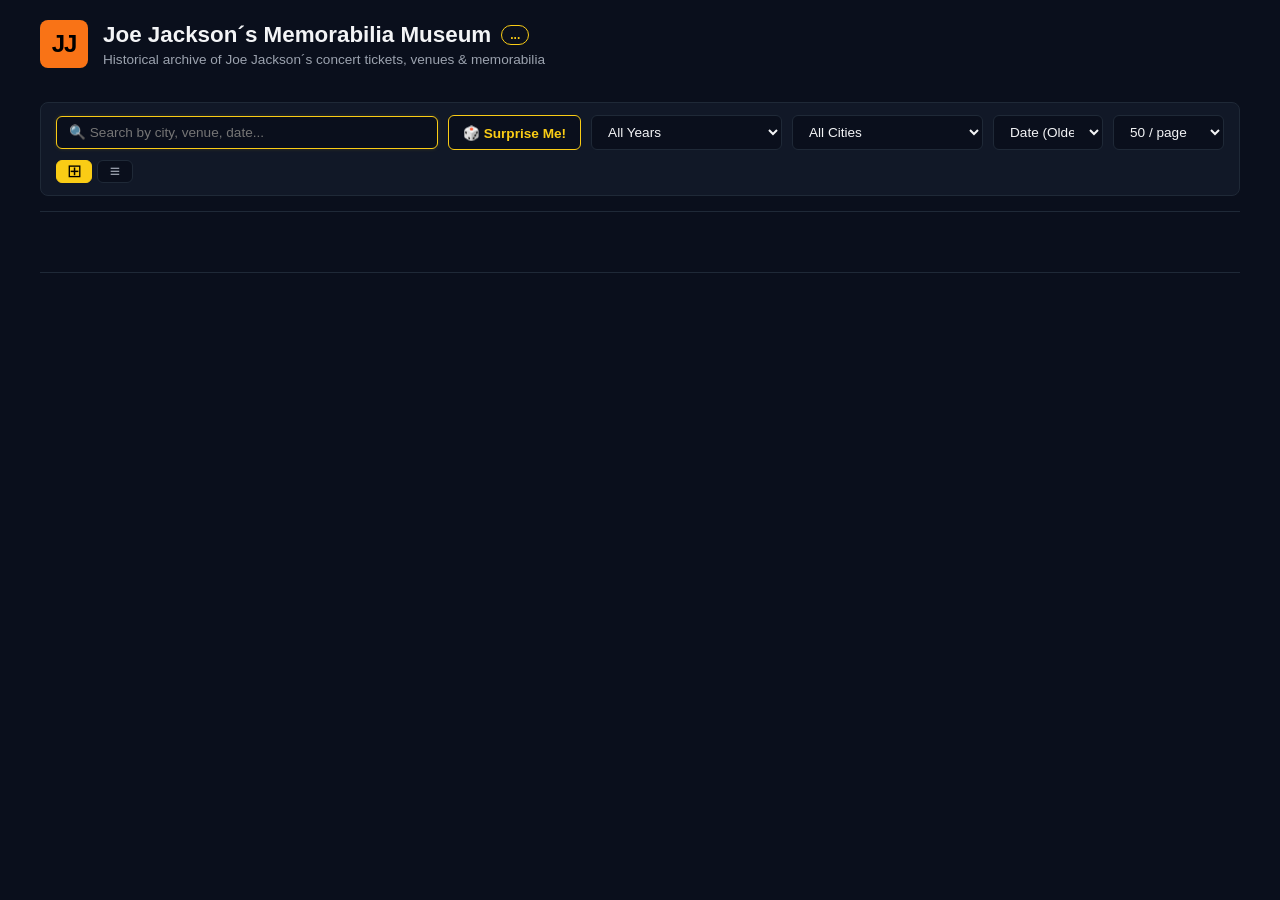
==== commit 61086636: "Update index.html Zde je kompletní, aktualizovaný soubor index.html s integrovaným tlačítkem 🎲 Surpr" ====
--- a/index.html
+++ b/index.html
@@ -176,7 +176,7 @@
 
     .controls {
       display: grid;
-      grid-template-columns: 2fr 1fr 1fr 110px auto;
+      grid-template-columns: 2fr auto 1fr 1fr 110px auto;
       gap: 10px;
       background-color: var(--bg-panel);
       padding: 12px 15px;
@@ -232,6 +232,28 @@
       background: rgba(255, 255, 255, 0.1);
     }
 
+    .surprise-btn {
+      background-color: var(--bg-main);
+      border: 1px solid var(--accent-yellow);
+      color: var(--accent-yellow);
+      padding: 8px 14px;
+      border-radius: 6px;
+      font-size: 0.85rem;
+      font-weight: 700;
+      cursor: pointer;
+      white-space: nowrap;
+      transition: all 0.2s ease;
+      display: inline-flex;
+      align-items: center;
+      gap: 6px;
+    }
+
+    .surprise-btn:hover {
+      background-color: var(--accent-yellow);
+      color: #000;
+      box-shadow: 0 0 10px rgba(250, 204, 21, 0.4);
+    }
+
     .controls select {
       background-color: var(--bg-main);
       border: 1px solid var(--border-color);
@@ -667,6 +689,8 @@
         <input type="text" id="searchInput" placeholder="🔍 Search by city, venue, date..." onkeyup="handleSearchInput()">
         <button class="search-clear-btn" id="searchClearBtn" onclick="clearSearchInput()" title="Clear search">✕</button>
       </div>
+
+      <button class="surprise-btn" onclick="openSurpriseTicket()" title="Open a random memorabilia record">🎲 Surprise Me!</button>
 
       <select id="yearFilter" onchange="filterData()"><option value="">All Years</option></select>
       <select id="cityFilter" onchange="filterData()"><option value="">All Cities</option></select>
@@ -820,6 +844,15 @@
       filterData();
     }
 
+    function openSurpriseTicket() {
+      if (!filteredTickets || filteredTickets.length === 0) {
+        alert("No tickets available to pick from!");
+        return;
+      }
+      const randomIndex = Math.floor(Math.random() * filteredTickets.length);
+      openModal(randomIndex);
+    }
+
     function getRelatedItems(currentRecord) {
       const currentInfo = (currentRecord.INFO_TEXT || '').trim().toLowerCase();
       if (!currentInfo) return [];
